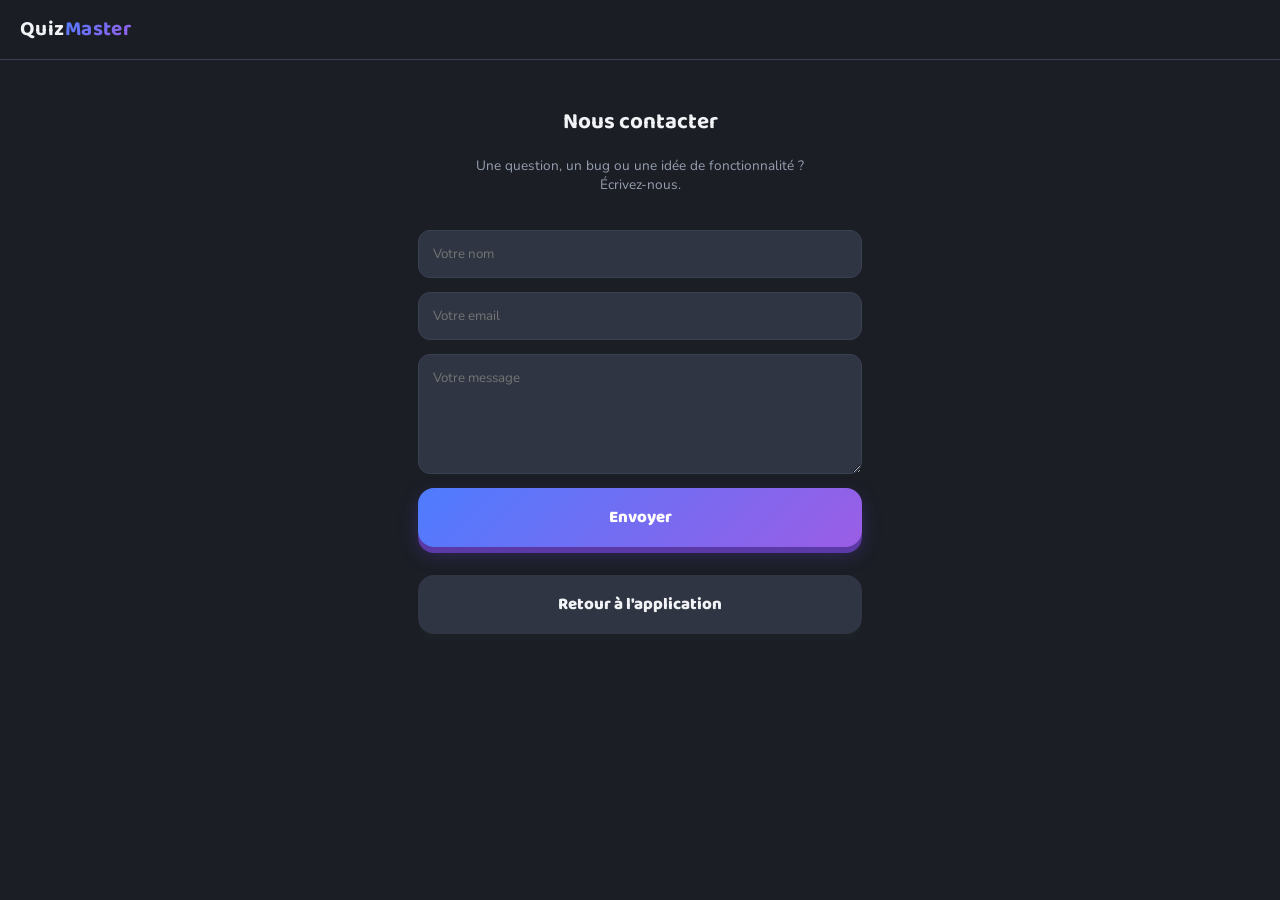
==== contact.html @ c4191fcb "init: base de test point g" ====
<!DOCTYPE html>
<html lang="fr">
<head>
<meta charset="UTF-8">
<meta name="viewport" content="width=device-width, initial-scale=1.0">
<title>Contact — QuizMaster</title>
<link rel="preconnect" href="https://fonts.googleapis.com">
<link href="https://fonts.googleapis.com/css2?family=Baloo+2:wght@600;700;800&family=Nunito:wght@400;600;700&display=swap" rel="stylesheet">
<link rel="stylesheet" href="style.css">
</head>
<body>
<header class="app-header">
  <div class="app-header__title">Quiz<span>Master</span></div>
</header>

<main class="app-main">
  <section class="screen home-screen" style="justify-content:flex-start; padding-top:20px;">
    <h1 style="font-family:var(--font-display); font-size:1.4rem; margin:0;">Nous contacter</h1>
    <p class="home-hint" style="max-width:360px;">Une question, un bug ou une idée de fonctionnalité ? Écrivez-nous.</p>

    <form action="mailto:contact@emdev.fr" method="post" enctype="text/plain" style="width:100%; display:flex; flex-direction:column; gap:14px;">
      <input type="text" name="nom" placeholder="Votre nom" required
        style="padding:14px; border-radius:12px; border:1px solid var(--border); background:var(--surface-2); color:var(--text); font-family:var(--font-body);">
      <input type="email" name="email" placeholder="Votre email" required
        style="padding:14px; border-radius:12px; border:1px solid var(--border); background:var(--surface-2); color:var(--text); font-family:var(--font-body);">
      <textarea name="message" placeholder="Votre message" rows="5" required
        style="padding:14px; border-radius:12px; border:1px solid var(--border); background:var(--surface-2); color:var(--text); font-family:var(--font-body); resize:vertical;"></textarea>
      <button type="submit" class="btn btn--primary btn--large">Envoyer</button>
    </form>

    <a href="index.html" class="btn btn--ghost btn--large" style="text-decoration:none; text-align:center; margin-top:6px;">Retour à l'application</a>
  </section>
</main>
</body>
</html>
---- style.css ----
:root {
  --bg: #1b1e25;
  --surface: #262b35;
  --surface-2: #2f3542;
  --border: #3a4150;

  --text: #f2f3f6;
  --text-muted: #97a0b0;

  --blue: #4e7cff;
  --purple: #9b5de5;
  --gradient: linear-gradient(135deg, var(--blue), var(--purple));

  --success: #3ddc84;
  --success-dark: #29b96c;
  --danger: #ff5470;
  --danger-dark: #e13f5c;

  --radius-lg: 22px;
  --radius-md: 16px;
  --radius-sm: 10px;

  --font-display: "Baloo 2", "Nunito", sans-serif;
  --font-body: "Nunito", sans-serif;
}

* { box-sizing: border-box; }

html, body {
  margin: 0;
  padding: 0;
  background: var(--bg);
  color: var(--text);
  font-family: var(--font-body);
  min-height: 100vh;
}

button { font-family: inherit; }

.hidden { display: none !important; }

/* ---------- HEADER ---------- */
.app-header {
  position: fixed;
  top: 0; left: 0; right: 0;
  height: 60px;
  display: flex;
  align-items: center;
  justify-content: space-between;
  padding: 0 20px;
  background: rgba(27, 30, 37, 0.9);
  backdrop-filter: blur(8px);
  border-bottom: 1px solid var(--border);
  z-index: 100;
}

.app-header__title {
  font-family: var(--font-display);
  font-weight: 700;
  font-size: 1.3rem;
  letter-spacing: 0.02em;
}
.app-header__title span {
  background: var(--gradient);
  -webkit-background-clip: text;
  background-clip: text;
  color: transparent;
}

.burger-btn {
  width: 38px;
  height: 34px;
  background: none;
  border: none;
  cursor: pointer;
  display: flex;
  flex-direction: column;
  justify-content: center;
  gap: 6px;
  padding: 0;
}
.burger-btn span {
  display: block;
  height: 3px;
  width: 100%;
  border-radius: 4px;
  background: var(--text);
  transition: transform 0.25s ease, opacity 0.25s ease;
}
.burger-btn.is-open span:nth-child(1) { transform: translateY(9px) rotate(45deg); }
.burger-btn.is-open span:nth-child(2) { opacity: 0; }
.burger-btn.is-open span:nth-child(3) { transform: translateY(-9px) rotate(-45deg); }

.burger-overlay {
  position: fixed;
  inset: 60px 0 0 0;
  background: rgba(15, 17, 21, 0.6);
  backdrop-filter: blur(2px);
  z-index: 90;
  display: flex;
  justify-content: flex-end;
}
.burger-menu {
  width: min(260px, 80vw);
  background: var(--surface);
  border-left: 1px solid var(--border);
  padding: 22px 20px;
  display: flex;
  flex-direction: column;
  gap: 14px;
  height: fit-content;
  border-radius: 0 0 0 var(--radius-md);
  animation: slideIn 0.2s ease;
}
@keyframes slideIn {
  from { transform: translateX(20px); opacity: 0; }
  to { transform: translateX(0); opacity: 1; }
}
.burger-menu a {
  color: var(--text);
  text-decoration: none;
  font-weight: 700;
  padding: 10px 12px;
  border-radius: var(--radius-sm);
  background: var(--surface-2);
  transition: background 0.15s ease;
}
.burger-menu a:hover { background: #394157; }

/* ---------- MAIN / SCREENS ---------- */
.app-main {
  padding: 84px 18px 40px;
  max-width: 480px;
  margin: 0 auto;
  min-height: 100vh;
  display: flex;
  flex-direction: column;
}

.screen { display: flex; flex-direction: column; align-items: center; flex: 1; }

/* ---------- HOME ---------- */
.home-screen { justify-content: flex-start; padding-top: 20px; gap: 22px; }

.score-ring-wrap { position: relative; width: 160px; height: 160px; margin-top: 10px; }
.score-ring { width: 100%; height: 100%; transform: rotate(-90deg); }
.score-ring__bg, .score-ring__value {
  fill: none;
  stroke-width: 12;
  stroke-linecap: round;
}
.score-ring__bg { stroke: var(--surface-2); }
.score-ring__value {
  stroke: var(--blue);
  stroke-dasharray: 377;
  stroke-dashoffset: 377;
  transition: stroke-dashoffset 0.8s ease;
}
.score-ring__label {
  position: absolute;
  inset: 0;
  display: flex;
  flex-direction: column;
  align-items: center;
  justify-content: center;
  font-family: var(--font-display);
}
.score-ring__label span { font-size: 2.4rem; font-weight: 800; }
.score-ring__label small { color: var(--text-muted); font-size: 0.85rem; }

.answers-ratio {
  color: var(--text-muted);
  font-size: 0.95rem;
  text-align: center;
  margin: 0;
}
.answers-ratio strong { color: var(--text); }

.home-hint {
  color: var(--text-muted);
  font-size: 0.85rem;
  text-align: center;
  max-width: 280px;
  margin-top: -6px;
}

/* ---------- BUTTONS ---------- */
.btn {
  border: none;
  border-radius: var(--radius-md);
  cursor: pointer;
  font-weight: 800;
  font-family: var(--font-display);
  transition: transform 0.12s ease, filter 0.15s ease, opacity 0.15s ease;
}
.btn:active { transform: scale(0.97); }

.btn--primary {
  background: var(--gradient);
  color: #fff;
  box-shadow: 0 6px 0 #5b3aa8, 0 8px 18px rgba(90, 60, 190, 0.35);
}
.btn--primary:hover { filter: brightness(1.06); }
.btn--primary:active { box-shadow: 0 2px 0 #5b3aa8; }

.btn--ghost {
  background: var(--surface-2);
  color: var(--text);
  box-shadow: 0 6px 0 #1c2027;
}
.btn--ghost:active { box-shadow: 0 2px 0 #1c2027; }

.btn--danger {
  background: var(--danger);
  color: #fff;
  box-shadow: 0 6px 0 var(--danger-dark);
}
.btn--danger:active { box-shadow: 0 2px 0 var(--danger-dark); }

.btn--large { width: 100%; padding: 16px 20px; font-size: 1.05rem; }

/* ---------- QUIZ TOPBAR ---------- */
.quiz-topbar {
  width: 100%;
  display: flex;
  align-items: center;
  gap: 14px;
  margin-bottom: 22px;
}
.progress-track {
  flex: 1;
  height: 14px;
  border-radius: 20px;
  background: var(--surface-2);
  overflow: hidden;
}
.progress-fill {
  height: 100%;
  width: 5%;
  border-radius: 20px;
  background: var(--gradient);
  transition: width 0.35s ease, background 0.3s ease;
}
.progress-fill--done { width: 100%; background: var(--success); }

.abandon-btn {
  width: 36px; height: 36px;
  border-radius: 50%;
  border: none;
  background: var(--surface-2);
  color: var(--text-muted);
  font-size: 1.3rem;
  line-height: 1;
  cursor: pointer;
  flex-shrink: 0;
}
.abandon-btn:hover { color: var(--danger); }

.quiz-topbar--result { margin-bottom: 30px; }

/* ---------- QUESTION CARD ---------- */
.quiz-screen { width: 100%; }

.question-card {
  width: 100%;
  background: var(--surface);
  border: 1px solid var(--border);
  border-radius: var(--radius-lg);
  padding: 24px 20px;
}

.question-index {
  font-family: var(--font-display);
  color: var(--text-muted);
  font-weight: 700;
  font-size: 0.85rem;
  text-transform: uppercase;
  letter-spacing: 0.06em;
  margin: 0 0 8px;
}

.question-text {
  font-family: var(--font-display);
  font-size: 1.25rem;
  font-weight: 700;
  line-height: 1.35;
  margin: 0 0 16px;
}

.question-image-wrap { display: none; margin-bottom: 16px; }
.question-image-wrap.is-visible { display: block; }
.question-image-wrap img {
  width: 100%;
  max-height: 220px;
  object-fit: contain;
  border-radius: var(--radius-md);
  background: #12141a;
}

.answers-grid {
  display: grid;
  grid-template-columns: 1fr;
  gap: 12px;
}

.answer-btn {
  text-align: left;
  padding: 14px 16px;
  border-radius: var(--radius-md);
  border: 2px solid var(--border);
  background: var(--surface-2);
  color: var(--text);
  font-family: var(--font-body);
  font-weight: 700;
  font-size: 0.98rem;
  cursor: pointer;
  transition: border-color 0.15s ease, background 0.15s ease, transform 0.1s ease;
}
.answer-btn:hover:not(:disabled) { border-color: var(--blue); }
.answer-btn:active:not(:disabled) { transform: scale(0.98); }
.answer-btn:disabled { cursor: default; }

.answer-btn.is-correct {
  background: rgba(61, 220, 132, 0.14);
  border-color: var(--success);
  color: var(--success);
}
.answer-btn.is-wrong {
  background: rgba(255, 84, 112, 0.14);
  border-color: var(--danger);
  color: var(--danger);
}
.answer-btn.is-faded { opacity: 0.35; }

.feedback { display: none; margin-top: 16px; }
.feedback.is-visible { display: block; }
.feedback__status {
  font-family: var(--font-display);
  font-size: 1.1rem;
  font-weight: 800;
  margin: 0;
}
.feedback__status.is-correct { color: var(--success); }
.feedback__status.is-wrong { color: var(--danger); }
.feedback__correct {
  margin: 4px 0 0;
  color: var(--text-muted);
  font-size: 0.9rem;
}

.continue-btn { margin-top: 20px; }

/* ---------- RESULT ---------- */
.result-screen { width: 100%; }

.result-card {
  width: 100%;
  background: var(--surface);
  border: 1px solid var(--border);
  border-radius: var(--radius-lg);
  padding: 32px 20px;
  text-align: center;
}
.result-title {
  font-family: var(--font-display);
  font-weight: 700;
  color: var(--text-muted);
  margin: 0 0 10px;
}
.result-score {
  font-family: var(--font-display);
  font-size: 3.2rem;
  font-weight: 800;
  background: var(--gradient);
  -webkit-background-clip: text;
  background-clip: text;
  color: transparent;
}
.result-score small {
  font-size: 1.2rem;
  color: var(--text-muted);
  -webkit-background-clip: initial;
  background-clip: initial;
  -webkit-text-fill-color: initial;
}
.result-detail { color: var(--text-muted); margin: 6px 0 0; }
.result-detail strong { color: var(--text); }

.result-actions {
  width: 100%;
  display: flex;
  flex-direction: column;
  gap: 12px;
  margin-top: 26px;
}

/* ---------- MODAL ---------- */
.modal-overlay {
  position: fixed;
  inset: 0;
  background: rgba(10, 11, 15, 0.65);
  display: flex;
  align-items: center;
  justify-content: center;
  z-index: 200;
  padding: 20px;
}
.modal-box {
  background: var(--surface);
  border: 1px solid var(--border);
  border-radius: var(--radius-lg);
  padding: 26px 22px;
  max-width: 340px;
  width: 100%;
  text-align: center;
}
.modal-question {
  font-family: var(--font-display);
  font-weight: 700;
  font-size: 1.05rem;
  margin: 0 0 20px;
}
.modal-actions {
  display: flex;
  gap: 12px;
}
.modal-actions .btn { flex: 1; padding: 12px; }

/* ---------- RESPONSIVE ---------- */
@media (min-width: 540px) {
  .result-actions { flex-direction: row; }
}
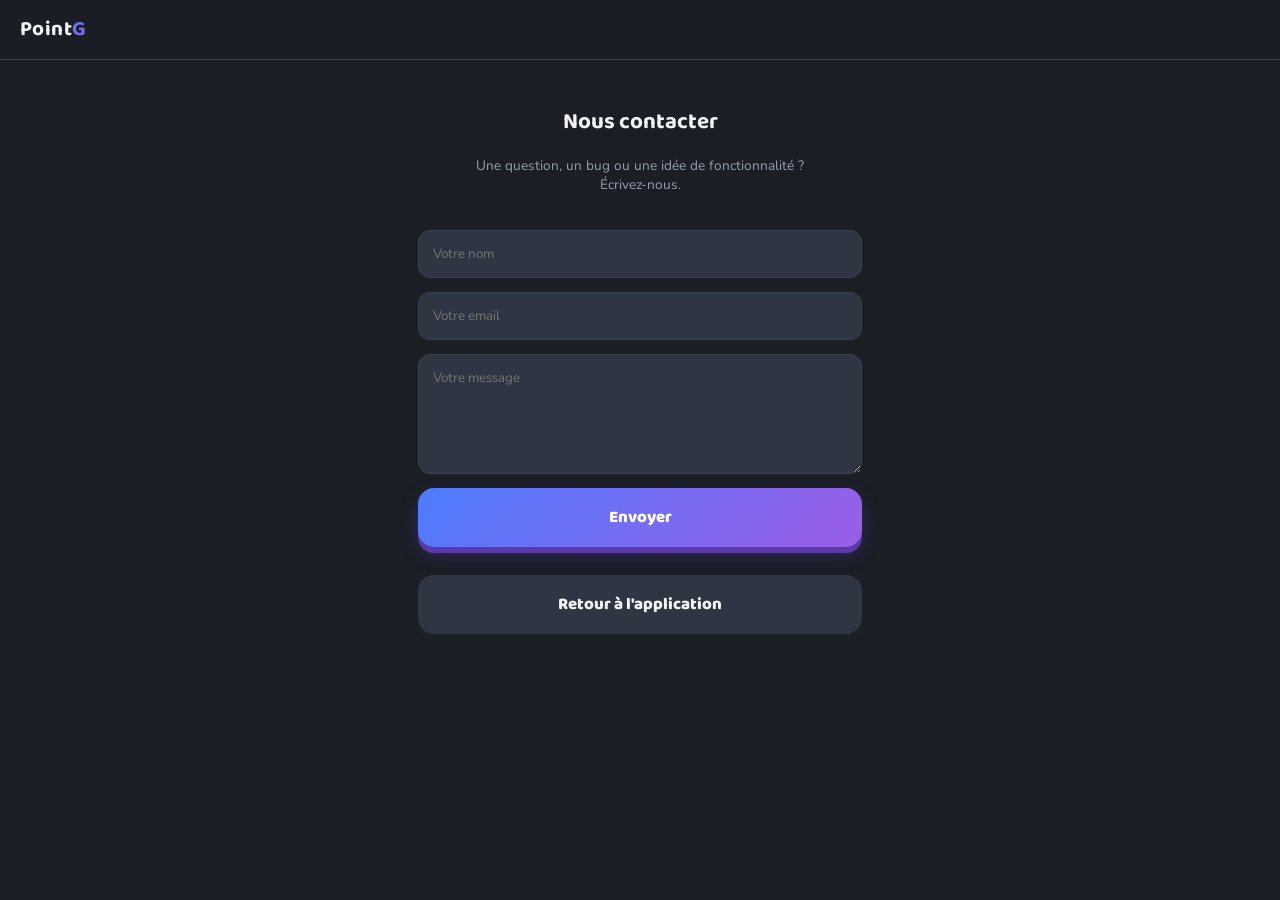
==== commit a7ab4994: "feat : correction bug et ajout btn suppression données" ====
--- a/contact.html
+++ b/contact.html
@@ -10,7 +10,7 @@
 </head>
 <body>
 <header class="app-header">
-  <div class="app-header__title">Quiz<span>Master</span></div>
+  <div class="app-header__title">Point<span><strong>G</strong></span></div>
 </header>
 
 <main class="app-main">
--- a/style.css
+++ b/style.css
@@ -426,6 +426,34 @@
 }
 .modal-actions .btn { flex: 1; padding: 12px; }
 
+/* ---------- MENU : bouton réinitialiser ---------- */
+.burger-menu__reset {
+  color: var(--danger);
+  text-decoration: none;
+  font-weight: 700;
+  font-family: var(--font-body);
+  font-size: 0.95rem;
+  padding: 10px 12px;
+  border-radius: var(--radius-sm);
+  background: rgba(255, 84, 112, 0.12);
+  border: 1px solid transparent;
+  cursor: pointer;
+  text-align: left;
+  transition: background 0.15s ease, border-color 0.15s ease;
+}
+.burger-menu__reset:hover {
+  background: rgba(255, 84, 112, 0.2);
+  border-color: var(--danger);
+}
+
+/* ---------- MODAL : texte d'avertissement ---------- */
+.modal-warning {
+  color: var(--text-muted);
+  font-size: 0.85rem;
+  line-height: 1.4;
+  margin: 0 0 20px;
+}
+
 /* ---------- RESPONSIVE ---------- */
 @media (min-width: 540px) {
   .result-actions { flex-direction: row; }
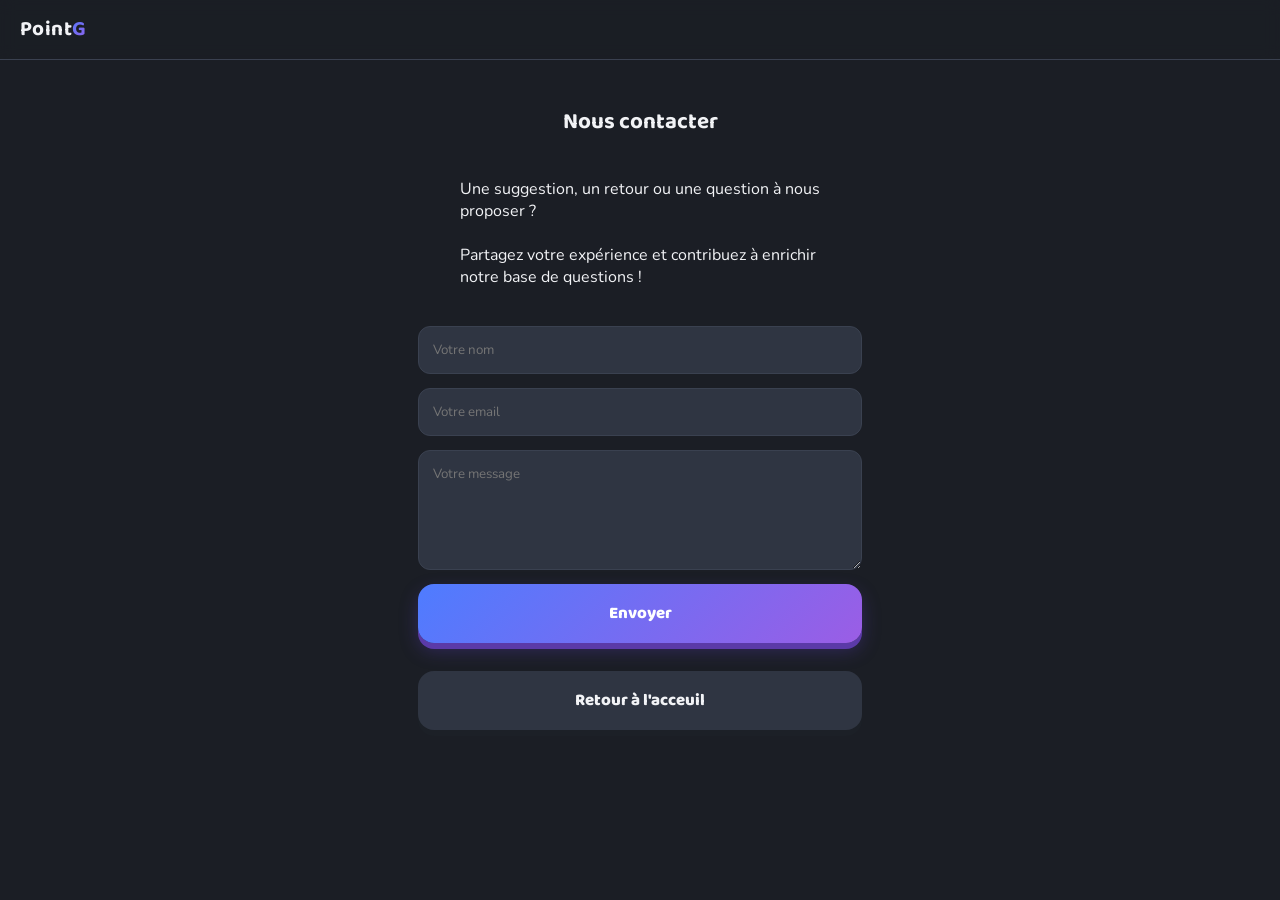
==== commit 7d1a21be: "feat: ajout page game et qcm flash" ====
--- a/contact.html
+++ b/contact.html
@@ -16,7 +16,7 @@
 <main class="app-main">
   <section class="screen home-screen" style="justify-content:flex-start; padding-top:20px;">
     <h1 style="font-family:var(--font-display); font-size:1.4rem; margin:0;">Nous contacter</h1>
-    <p class="home-hint" style="max-width:360px;">Une question, un bug ou une idée de fonctionnalité ? Écrivez-nous.</p>
+    <p class="home-hint" style="max-width:360px;">Une suggestion, un retour ou une question à nous proposer ?<br><br>Partagez votre expérience et contribuez à enrichir notre base de questions !</p>
 
     <form action="mailto:contact@emdev.fr" method="post" enctype="text/plain" style="width:100%; display:flex; flex-direction:column; gap:14px;">
       <input type="text" name="nom" placeholder="Votre nom" required
@@ -28,7 +28,7 @@
       <button type="submit" class="btn btn--primary btn--large">Envoyer</button>
     </form>
 
-    <a href="index.html" class="btn btn--ghost btn--large" style="text-decoration:none; text-align:center; margin-top:6px;">Retour à l'application</a>
+    <a href="index.html" class="btn btn--ghost btn--large" style="text-decoration:none; text-align:center; margin-top:6px;">Retour à l'acceuil</a>
   </section>
 </main>
 </body>
--- a/style.css
+++ b/style.css
@@ -142,6 +142,92 @@
 /* ---------- HOME ---------- */
 .home-screen { justify-content: flex-start; padding-top: 20px; gap: 22px; }
 
+/* ---------- SÉLECTION DU TYPE DE QCM ---------- */
+.select-screen {
+  width: 100%;
+  align-items: stretch;
+  justify-content: flex-start;
+  padding-top: 6px;
+  gap: 18px;
+}
+
+.back-btn {
+  align-self: flex-start;
+  width: 36px;
+  height: 36px;
+  border-radius: 50%;
+  border: none;
+  background: var(--surface-2);
+  color: var(--text-muted);
+  font-size: 0.95rem;
+  cursor: pointer;
+  display: flex;
+  align-items: center;
+  justify-content: center;
+}
+.back-btn:hover { color: var(--text); }
+
+.select-title {
+  font-family: var(--font-display);
+  font-size: 1.35rem;
+  font-weight: 800;
+  margin: 0;
+}
+
+.quiz-type-list {
+  display: flex;
+  flex-direction: column;
+  gap: 14px;
+  width: 100%;
+}
+
+.quiz-type-btn {
+  width: 100%;
+  display: flex;
+  align-items: center;
+  gap: 16px;
+  padding: 18px;
+  border-radius: var(--radius-lg);
+  border: 1px solid var(--border);
+  background: var(--surface);
+  cursor: pointer;
+  text-align: left;
+  transition: transform 0.12s ease, border-color 0.15s ease;
+}
+.quiz-type-btn:hover { border-color: var(--blue); transform: translateY(-1px); }
+.quiz-type-btn:active { transform: scale(0.98); }
+
+.quiz-type-btn > i {
+  width: 46px;
+  height: 46px;
+  flex-shrink: 0;
+  border-radius: 14px;
+  display: flex;
+  align-items: center;
+  justify-content: center;
+  font-size: 1.2rem;
+}
+
+.quiz-type-btn--flash > i { background: rgba(255, 196, 61, 0.15); color: #ffc43d; }
+.quiz-type-btn--classic > i { background: rgba(78, 124, 255, 0.15); color: var(--blue); }
+
+.quiz-type-btn__text {
+  display: flex;
+  flex-direction: column;
+  gap: 2px;
+  flex: 1;
+}
+.quiz-type-btn__text strong {
+  font-family: var(--font-display);
+  font-weight: 800;
+  font-size: 1.02rem;
+  color: var(--text);
+}
+.quiz-type-btn__text small {
+  color: var(--text-muted);
+  font-size: 0.82rem;
+}
+
 .score-ring-wrap { position: relative; width: 160px; height: 160px; margin-top: 10px; }
 .score-ring { width: 100%; height: 100%; transform: rotate(-90deg); }
 .score-ring__bg, .score-ring__value {
@@ -151,7 +237,7 @@
 }
 .score-ring__bg { stroke: var(--surface-2); }
 .score-ring__value {
-  stroke: var(--blue);
+  stroke: url(#scoreRingGradient);
   stroke-dasharray: 377;
   stroke-dashoffset: 377;
   transition: stroke-dashoffset 0.8s ease;
@@ -176,12 +262,30 @@
 }
 .answers-ratio strong { color: var(--text); }
 
-.home-hint {
-  color: var(--text-muted);
-  font-size: 0.85rem;
-  text-align: center;
-  max-width: 280px;
-  margin-top: -6px;
+.stats-lines {
+  display: flex;
+  flex-direction: column;
+  align-items: center;
+  gap: 6px;
+  margin: -6px 0 2px;
+}
+.stat-line {
+  display: flex;
+  align-items: center;
+  gap: 8px;
+  margin: 0;
+  font-family: var(--font-display);
+  font-weight: 700;
+  font-size: 0.9rem;
+}
+.stat-line i { font-size: 0.95rem; }
+.stat-line strong { font-weight: 800; }
+.stat-line--streak { color: var(--blue); }
+.stat-line--perfect { color: var(--purple); }
+
+.home-spacer {
+  flex: 1 1 auto;
+  min-height: 24px;
 }
 
 /* ---------- BUTTONS ---------- */
@@ -288,9 +392,15 @@
 }
 
 .question-image-wrap { display: none; margin-bottom: 16px; }
-.question-image-wrap.is-visible { display: block; }
+.question-image-wrap.is-visible {
+  display: flex;
+  justify-content: center;
+}
 .question-image-wrap img {
-  width: 100%;
+  display: block;
+  width: auto;
+  height: auto;
+  max-width: 100%;
   max-height: 220px;
   object-fit: contain;
   border-radius: var(--radius-md);
@@ -386,6 +496,26 @@
 .result-detail { color: var(--text-muted); margin: 6px 0 0; }
 .result-detail strong { color: var(--text); }
 
+.btn-share {
+  display: inline-flex;
+  align-items: center;
+  gap: 8px;
+  margin: 22px 0 0;
+  padding: 10px 20px;
+  border: 1px solid rgba(61, 220, 132, 0.75);
+  border-radius: var(--radius-md);
+  background: rgba(61, 220, 132, 0.55);
+  color: #eafff2;
+  font-family: var(--font-display);
+  font-weight: 800;
+  font-size: 0.92rem;
+  cursor: pointer;
+  transition: background 0.15s ease, transform 0.12s ease;
+}
+.btn-share i { font-size: 0.95rem; }
+.btn-share:hover { background: rgba(61, 220, 132, 0.7); }
+.btn-share:active { transform: scale(0.96); }
+
 .result-actions {
   width: 100%;
   display: flex;
